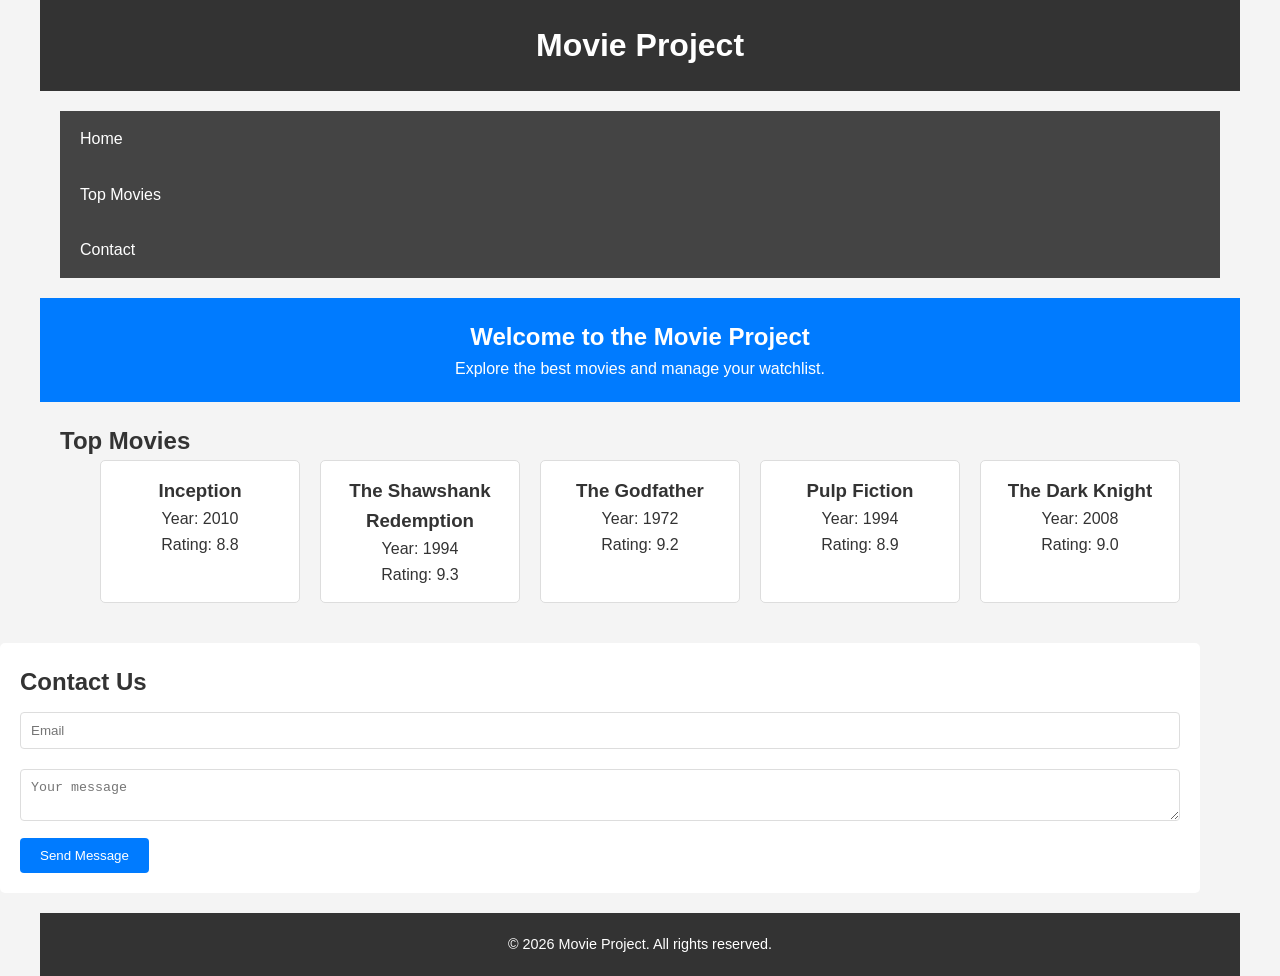
==== index.html @ 0b5de518 "Initial commit: MovieProject with HTML, CSS, JS, and README" ====
<!DOCTYPE html>
<html lang='en'>
<head>
    <meta charset='UTF-8'>
    <meta name='viewport' content='width=device-width, initial-scale=1.0'>
    <title>Movie Project</title>
    <link rel='stylesheet' href='style.css'>
</head>
<body>
    <header>
        <h1>Movie Project</h1>
    </header>
    <nav>
        <ul>
            <li><a href='#home'>Home</a></li>
            <li><a href='#movies'>Top Movies</a></li>
            <li><a href='#contact'>Contact</a></li>
        </ul>
    </nav>
    <section id='hero' class='hero'>
        <h2>Welcome to the Movie Project</h2>
        <p>Explore the best movies and manage your watchlist.</p>
    </section>
    <section id='movies' class='movies'>
        <h2>Top Movies</h2>
        <div class='movie-list'>
            <!-- Movie items will be dynamically added by JavaScript -->
        </div>
    </section>
    <section id='contact' class='contact'>
        <h2>Contact Us</h2>
        <form id='contactForm'>
            <input type='email' id='email' placeholder='Email' required>
            <textarea id='message' placeholder='Your message' required></textarea>
            <button type='submit'>Send Message</button>
        </form>
    </section>
    <footer>
        <p>&copy; 2026 Movie Project. All rights reserved.</p>
    </footer>
    <script src='script.js'></script>
</body>
</html>
---- style.css ----
/* Reset and base styles */
* {
    margin: 0;
    padding: 0;
    box-sizing: border-box;
}

body {
    font-family: Arial, sans-serif;
    line-height: 1.6;
    color: #333;
    background-color: #f4f4f4;
}

header, nav, section, footer {
    padding: 20px;
    margin: 0 auto;
    max-width: 1200px;
}

header {
    background: #333;
    color: #fff;
    text-align: center;
}

nav ul {
    background: #444;
    overflow: hidden;
}

nav ul li {
    display: inline;
}

nav ul li a {
    display: block;
    padding: 15px 20px;
    color: #fff;
    text-decoration: none;
}

nav ul li a:hover {
    background: #555;
}

.hero {
    background: #007bff;
    color: #fff;
    text-align: center;
}

.movies .movie-list {
    display: flex;
    flex-wrap: wrap;
    gap: 20px;
    justify-content: center;
}

.movie-item {
    background: #fff;
    border: 1px solid #ddd;
    border-radius: 5px;
    padding: 15px;
    width: 200px;
    text-align: center;
}

.login, .contact {
    background: #fff;
    margin: 20px 0;
    padding: 20px;
    border-radius: 5px;
}

.login input, .contact input, .contact textarea {
    width: 100%;
    padding: 10px;
    margin: 10px 0;
    border: 1px solid #ddd;
    border-radius: 4px;
}

.login button, .contact button {
    background: #007bff;
    color: #fff;
    padding: 10px 20px;
    border: none;
    border-radius: 4px;
    cursor: pointer;
}

.login button:hover, .contact button:hover {
    background: #0056b3;
}

footer {
    background: #333;
    color: #fff;
    text-align: center;
    font-size: 0.9em;
}

/* Responsive design */
@media (max-width: 768px) {
    nav ul li {
        display: block;
        text-align: center;
    }
    
    .movies .movie-list {
        flex-direction: column;
        align-items: center;
    }
    
    .movie-item {
        width: 80%;
    }
}
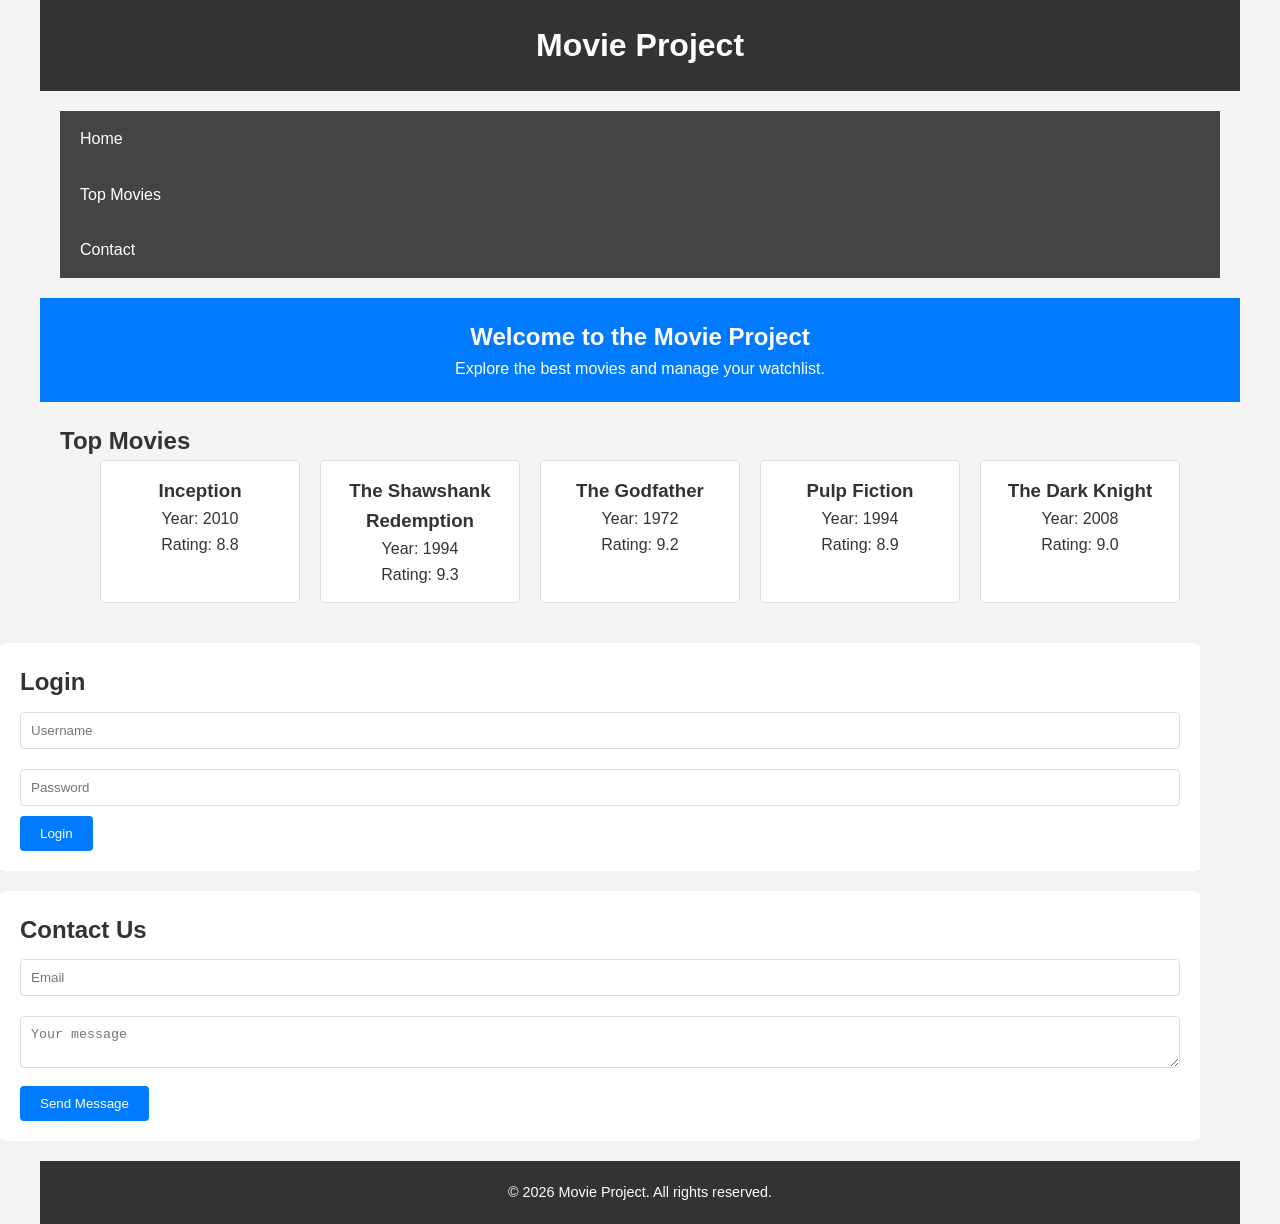
==== commit 38326e40: "Add login form section to index.html" ====
--- a/index.html
+++ b/index.html
@@ -27,6 +27,14 @@
             <!-- Movie items will be dynamically added by JavaScript -->
         </div>
     </section>
+    <section id='login' class='login'>
+        <h2>Login</h2>
+        <form id='loginForm'>
+            <input type='text' id='username' placeholder='Username' required>
+            <input type='password' id='password' placeholder='Password' required>
+            <button type='submit'>Login</button>
+        </form>
+    </section>
     <section id='contact' class='contact'>
         <h2>Contact Us</h2>
         <form id='contactForm'>
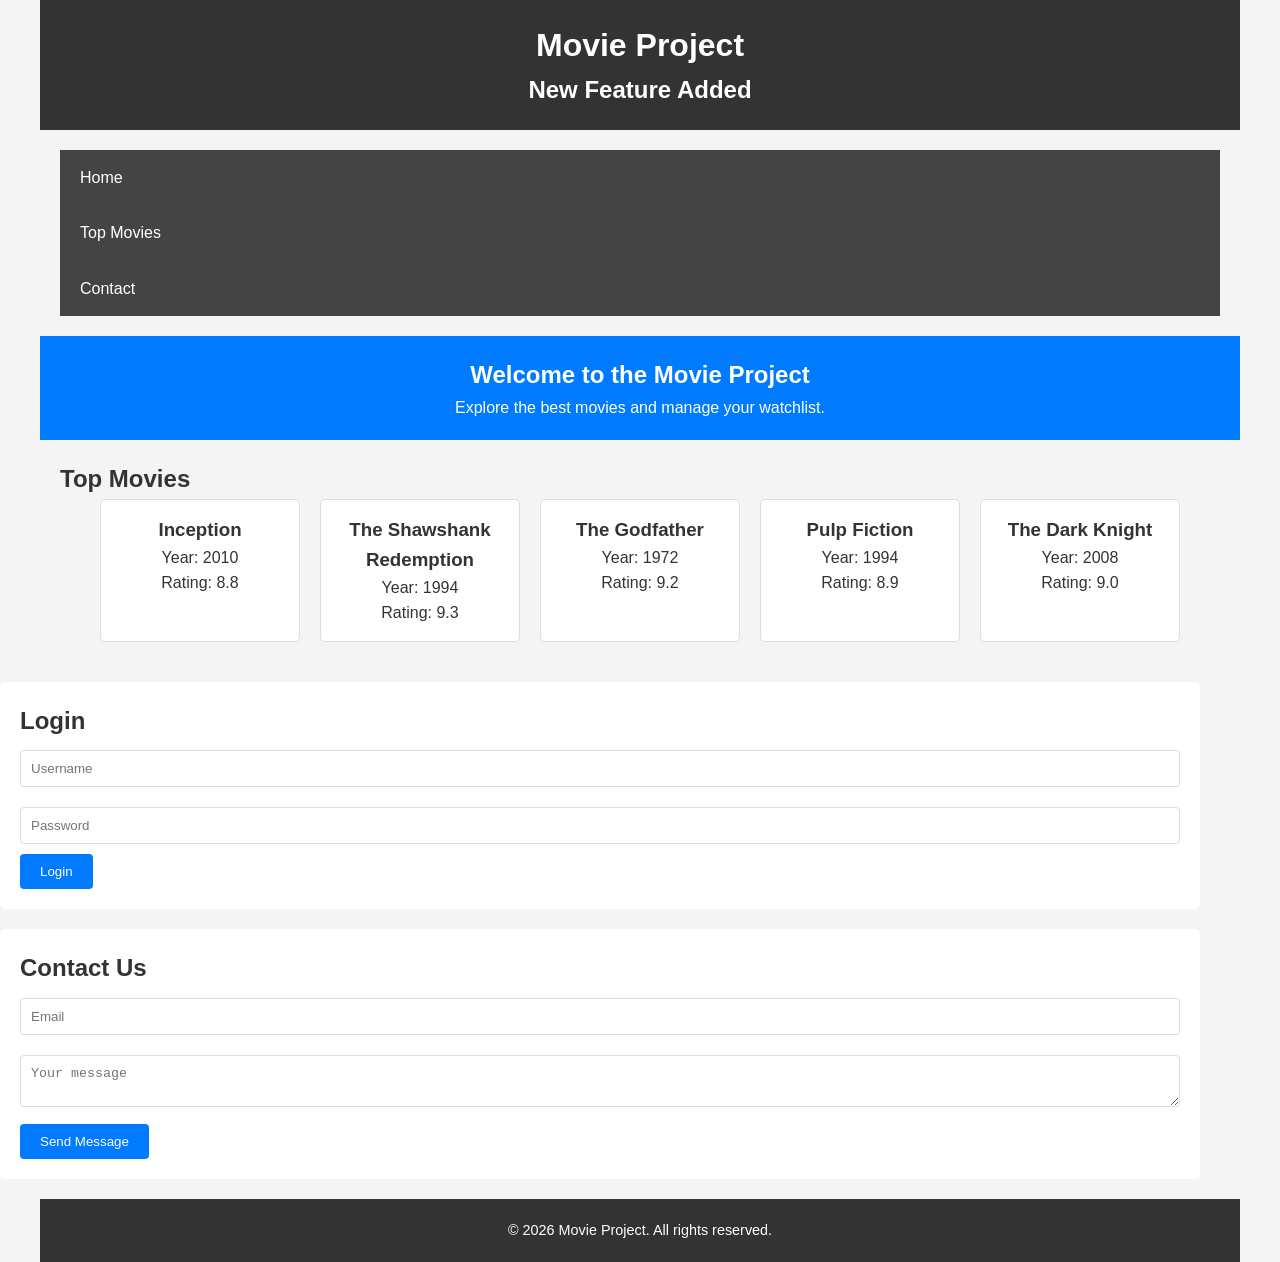
==== commit 2212615a: "Added new feature" ====
--- a/index.html
+++ b/index.html
@@ -9,6 +9,7 @@
 <body>
     <header>
         <h1>Movie Project</h1>
+        <h2>New Feature Added</h2>
     </header>
     <nav>
         <ul>
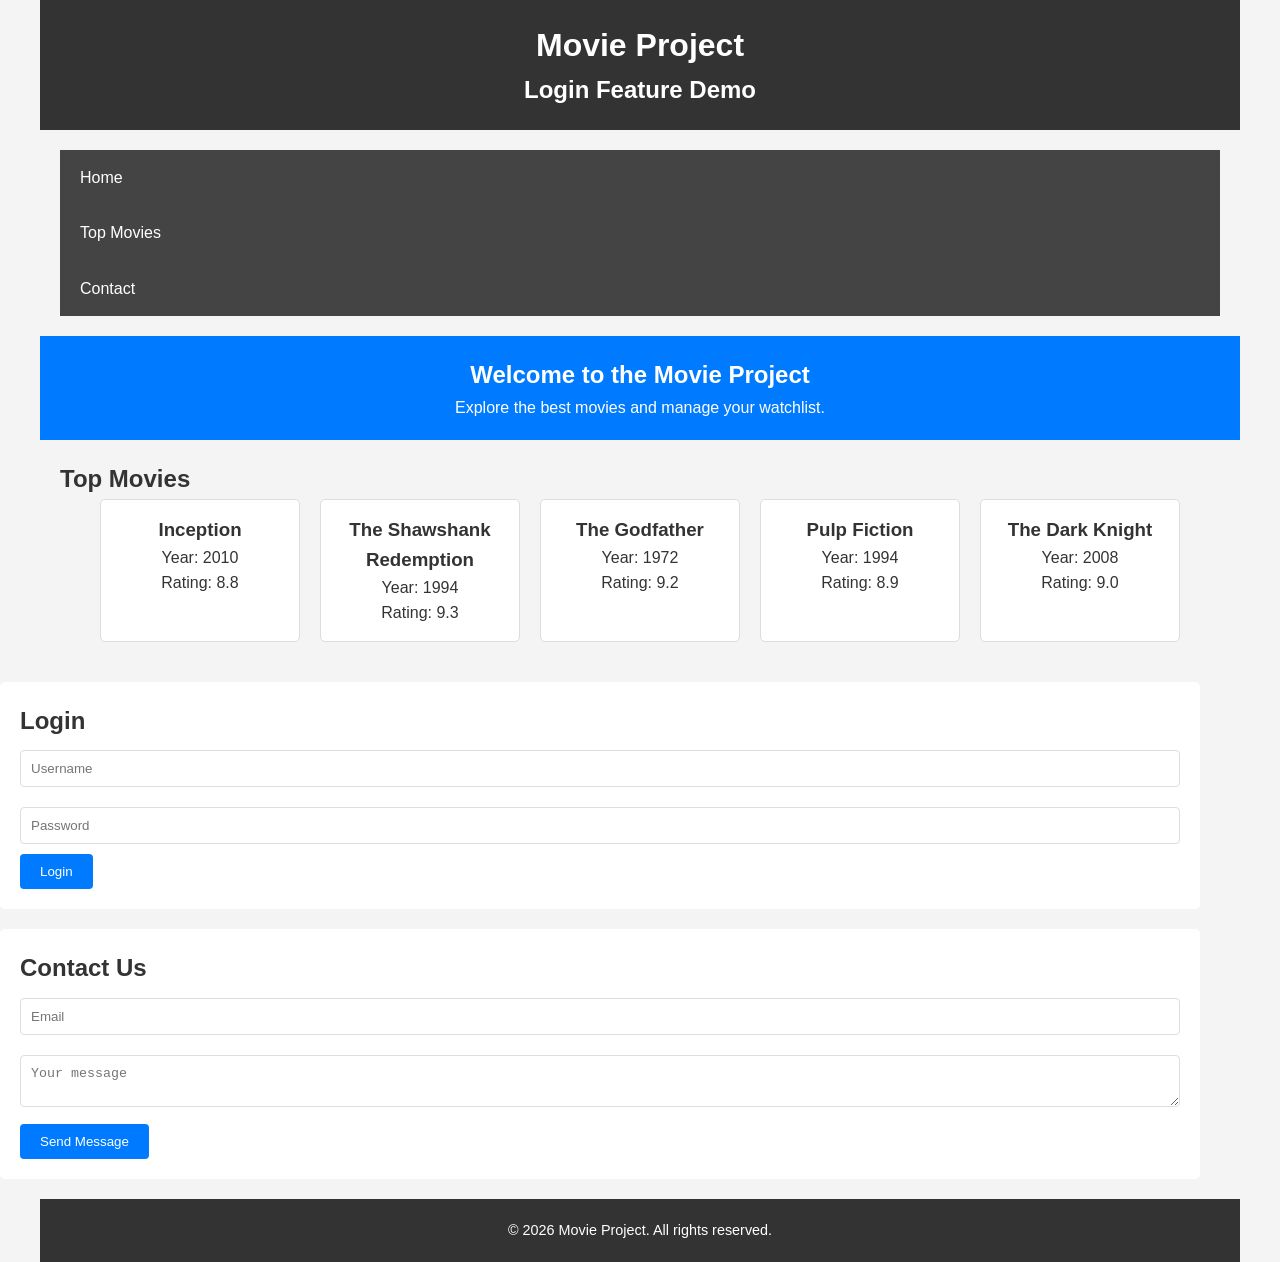
==== commit d99dceb0: "added login feature" ====
--- a/index.html
+++ b/index.html
@@ -9,7 +9,7 @@
 <body>
     <header>
         <h1>Movie Project</h1>
-        <h2>New Feature Added</h2>
+<h2>Login Feature Demo</h2>
     </header>
     <nav>
         <ul>
